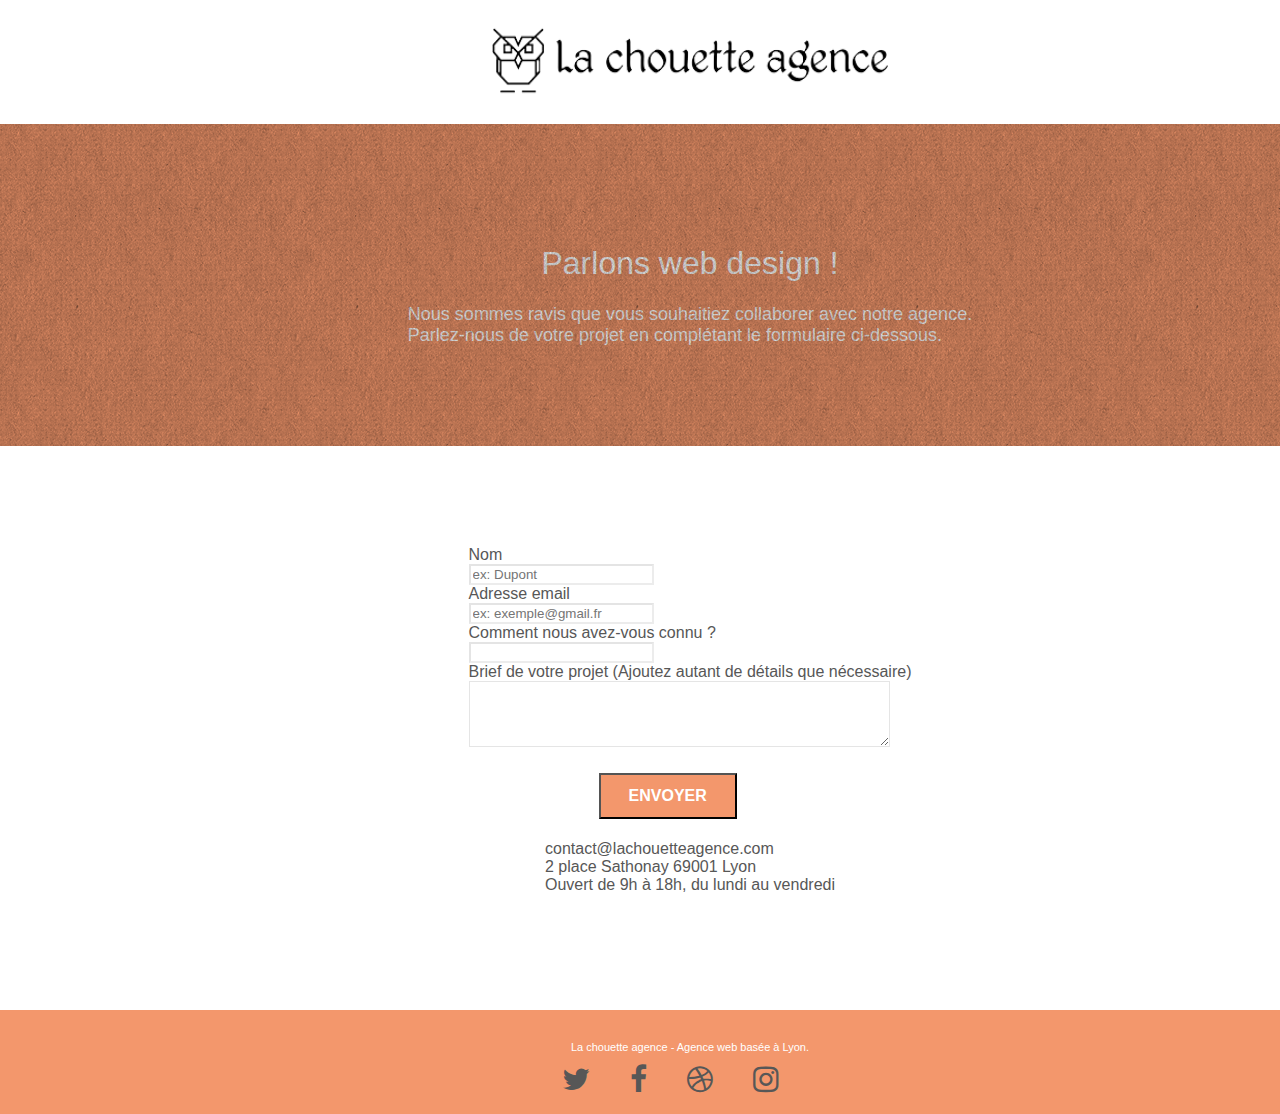
==== page2.html @ ee971419 "premier commit" ====
<!doctype html>
<html lang="Default">

<head>
	<meta charset="utf-8">
	<meta name="keywords" content="">
	<meta name="description" content="">
	<meta name="viewport" content="width=device-width, initial-scale=1.0, viewport-fit=cover">
	<link rel="shortcut icon" type="image/png" href="favicon.jpg">

	<link rel="stylesheet" type="text/css" href="./css/bootstrap.min.css">
	<link rel="stylesheet" type="text/css" href="style.css">
	<link rel="stylesheet" type="text/css" href="./css/font-awesome.min.css">
	<link rel="stylesheet" type="text/css" href="./css/font-awesome.css">
	<link rel="stylesheet" type="text/css" href="./css/et-line.min.css">


	<script src="./js/jquery-2.1.0.min.js"></script>
	<script src="./js/bootstrap.min.js"></script>
	<script src="./js/blocs.min.js"></script>
	<script src="./js/jqBootstrapValidation.js"></script>
	<script src="./js/formHandler.js"></script>
	<title>La chouette agence: Agence de Webdesign à Lyon</title>


	<!-- Analytics -->

	<!-- Analytics END -->

</head>

<body>
	<!-- Principal conteneur -->
	<div class="page-container">

		<!-- bloc-0 -->
		<header>
			<div class="bloc bgc-white l-bloc " >
				<div class="container bloc-sm">
					<nav class="navbar row">
						<div class="navbar-header">
							<a class="navbar-brand" href="index.html"><img src="img/la-chouette-agence.png"
									  /></a>
						</div>
					</nav>
				</div>
			</div>
		</header>
		<!-- bloc-0 END -->

		<!-- bloc-6 -->
		<main>
			<article class="parlons">
				<div class="bloc bg-dots-bg bg-repeat bgc-atomic-tangerine d-bloc bloc-bg-texture texture-paper"
					id="bloc-6">
					<div class="container bloc-lg">
						<div class="row">
							<div class="col-sm-12">
								<h1 class="text-center hero-bloc-text tc-white">
									Parlons web design !
								</h1>
								<p class="text-center mg-lg tc-white tight-width-whitespace">
									Nous sommes ravis que vous souhaitiez collaborer avec notre agence.<br>
									Parlez-nous de votre projet en complétant le formulaire ci-dessous.
								</p>
							</div>
						</div>
					</div>
				</div>
			</article>
			<!-- bloc-6 END -->

			<!-- bloc-7 -->
			<article class="inscription">
				<div class="bloc bgc-white l-bloc" id="bloc-7">
					<div class="container bloc-lg">
						<div class="row">
							<div class="col-sm-6">
								<form id="form_1" novalidate success-msg="Your message has been sent."
									fail-msg="Sorry it seems that our mail server is not responding, Sorry for the inconvenience!">
									<div class="form-group">
										<label>
											Nom
										</label> <br>
										<input id="name" class="form-control" placeholder="ex: Dupont" required />
									</div>
									<div class="form-group">
										<label>
											Adresse email
										</label> <br>
										<input id="email" class="form-control" type="email" placeholder="ex: exemple@gmail.fr" required />
									</div>
									<div class="form-group">
										<label>
											Comment nous avez-vous connu ?
										</label><br>
										<input class="form-control" type="email" required id="input_504" />
									</div>
									<div class="form-group">
										<label>
											Brief de votre projet (Ajoutez autant de détails que nécessaire)<br>
										</label><textarea id="message" class="form-control" rows="4" cols="50"
											required></textarea>
									</div>
									<button class="bloc-button btn btn-lg btn-block cta-hero btn-atomic-tangerine"
										type="submit">
										Envoyer
									</button>
								</form>
							</div>
							<div class="col-sm-6">
								<p>
									contact@lachouetteagence.com<br>2 place Sathonay 69001 Lyon<br>Ouvert de 9h à 18h,
									du lundi au vendredi<br>
								</p>
							</div>
						</div>
					</div>
				</div>
			</article>
		</main>
		<!-- bloc-7 END -->

		<!-- ScrollToTop Button -->
		<a class="bloc-button btn btn-d scrollToTop" onclick="scrollToTarget('1')"><span
				class="fa fa-chevron-up"></span></a>
		<!-- ScrollToTop Button END-->


		<!-- Footer - bloc-8 -->
		<footer>
		<div class="bloc bgc-atomic-tangerine d-bloc" id="bloc-8">
			<div class="container bloc-sm">
				<div class="row">
					<div class="col-sm-12">
						<p class="text-center white">
							La chouette agence - Agence web basée à Lyon.<br>
						</p>
						<div class="row row-no-gutters social">
							<div class="col-sm-3">
								<div class="text-center">
									<a class="social" href="index.html"><span class="fa fa-twitter icon-md"></span></a>
								</div>
							</div>
							<div class="col-sm-3">
								<div class="text-center">
									<a class="social" href="index.html"><span class="fa fa-facebook icon-md"></span></a>
								</div>
							</div>
							<div class="col-sm-3">
								<div class="text-center">
									<a class="social" href="index.html"><span class="fa fa-dribbble icon-md"></span></a>
								</div>
							</div>
							<div class="col-sm-3">
								<div class="text-center">
									<a class="social" href="index.html"><span
											class="fa fa-instagram icon-md"></span></a>
								</div>
							</div>
						</div>
					</div>
				</div>
			</div>

		</div>
		</footer>
		<!-- Footer - bloc-8 END -->

	</div>
	<!-- Principal conteneur END -->


</body>

</html>
---- style.css ----
/* Modifications */
@media (max-width: 768px) {
    .portfolio img{
        width: 100%;
    }
    
}

header .navbar-header{
    display: flex;
    justify-content: center;
    
}
header .navbar-header img{
    width: 400px;
    height: 80px;
}
.col-sm-12 {
    display: flex;
    flex-direction: column;
    align-items: center;
    color: white;

}
.col-sm-12 h1{
    font-size: xx-large;
}

.parlons p{
    font-size: large;
}
.social{
    display: flex;
    flex-direction: row;
    text-decoration: none;
}
.social a{
    margin-right: 40px;
}
.inscription .col-sm-6 {
    display: flex;
    justify-content: center;

}

.inscription .col-sm-6 button{
    margin-left: 130px;
}

.inscription .col-sm-6 p{
    font-size: medium;
}
/* Fin de modification */
body {
    margin: 0;
    padding: 0;
    background: #FFF;
    overflow-x: hidden;
    -webkit-font-smoothing: antialiased;
    -moz-osx-font-smoothing: grayscale;
}

a,
button {
    transition: all .3s ease-in-out;
    outline: none!important;
}

a:hover {
    text-decoration: none;
    cursor: pointer;
}

.bloc {
    width: 100%;
    clear: both;
    background: 50% 50% no-repeat;
    padding: 0 50px;
    -webkit-background-size: cover;
    -moz-background-size: cover;
    -o-background-size: cover;
    background-size: cover;
    position: relative;
}

.bloc .container {
    padding-left: 0;
    padding-right: 0;
}

.bloc-lg {
    padding: 100px 50px;
}

.bloc-md {
    padding: 50px;
}

.bloc-sm {
    padding: 20px 50px;
}



.bg-repeat {
    background: repeat;
}



.bloc-bg-texture::before {
    content: "";
    background-size: 2px 2px;
    position: absolute;
    top: 0;
    bottom: 0;
    left: 0;
    right: 0;
}

.texture-paper::before {
    background: url("img/texture-paper.png");
    background-size: 280px 280px;
}

.b-parallax {
    background-attachment: fixed;
}




@media (min-width: 768px) {
    .site-navigation {
        position: absolute;
        top: 50%;
        right: 20px;
        transform: translate(0, -50%);
        -webkit-transform: translateY(-50%);
    }
    .nav > li .dropdown-menu a,
    .nav > li .dropdown-menu a:hover {
        color: #484848;
    }
    .nav-invert .site-navigation {
        left: 0;
        right: 0;
    }
    .nav-center {
        text-align: center;
    }
    .nav-center .navbar-header {
        width: 100%;
    }
    .nav-center .navbar-header,
    .nav-center .navbar-brand,
    .nav-center .nav > li {
        float: none;
        display: inline-block;
    }
    .nav-center .site-navigation {
        position: relative;
        width: 100%;
        right: 0;
        margin-right: 0px;
        margin-top: 20px;
    }
    .nav-center.mini-nav .navbar-toggle {
        float: none;
        margin: 10px auto 0;
    }
}



.btn {
    margin: 0 5px 5px 0;
}

.btn.pull-right {
    margin: 0 0 5px 5px;
}

.btn-d,
.btn-d:hover,
.btn-d:focus {
    color: #FFF;
    background: rgba(0, 0, 0, .3);
}

button {
    outline: none!important;
}

.btn-rd {
    border-radius: 40px;
}

.btn-clean {
    border: 1px solid rgba(0, 0, 0, .08);
    border-bottom-color: rgba(0, 0, 0, .1);
    text-shadow: 0 1px 0 rgba(0, 0, 1, .1);
    box-shadow: 0 1px 3px rgba(0, 0, 1, .25), inset 0 1px 0 0 rgba(255, 255, 255, .15);
}

.icon-md {
    font-size: 30px!important;
}

.icon-lg {
    font-size: 60px!important;
}

.sm-shadow {
    text-shadow: 0 1px 2px rgba(0, 0, 0, .3);
}

.panel-sq,
.panel-sq .panel-heading,
.panel-sq .panel-footer {
    border-radius: 0;
}

.panel-rd {
    border-radius: 30px;
}

.panel-rd .panel-heading {
    border-radius: 29px 29px 0 0;
}

.panel-rd .panel-footer {
    border-radius: 0 0 29px 29px;
}

.form-control {
    border-color: rgba(0, 0, 0, .1);
    box-shadow: none;
}

.scrollToTop {
    width: 40px;
    height: 40px;
    position: fixed;
    bottom: 20px;
    right: 20px;
    opacity: 0;
    z-index: 500;
    transition: all .3s ease-in-out;
}

.scrollToTop span {
    margin-top: 6px;
}

.showScrollTop {
    font-size: 14px;
    opacity: 1;
}

a[data-lightbox] {
    position: relative;
    display: block;
    text-align: center;
}

a[data-lightbox]:hover::before {
    content: "+";
    font-family: "HelveticaNeue-Light", "Helvetica Neue Light", "Helvetica Neue", Helvetica, Arial;
    font-size: 32px;
    width: 50px;
    height: 50px;
    margin-left: -25px;
    border-radius: 50%;
    background: rgba(0, 0, 0, .6);
    color: #FFF;
    font-weight: 100;
    z-index: 1;
    position: absolute;
    top: 50%;
    transform: translateY(-50%);
    -webkit-transform: translateY(-50%);
}

a[data-lightbox]:hover img {
    opacity: 0.6;
    -webkit-animation-fill-mode: none;
    animation-fill-mode: none;
}

#lightbox-modal {
    display: flex;
    align-items: center;
}

.lightbox-caption {
    padding: 20px;
    color: #FFF;
    background: rgba(0, 0, 0, .5);
    position: absolute;
    left: 15px;
    right: 15px;
    bottom: 5px;
}

.close-lightbox {
    color: #FFF;
    font-size: 30px;
    position: absolute;
    top: 20px;
    right: 20px;
    z-index: 20;
    background: rgba(0, 0, 0, .5);
    border: none;
    line-height: 30px;
    padding: 0 9px 5px;
    opacity: 0.3;
}

.close-lightbox:hover,
.next-lightbox:hover,
.prev-lightbox:hover {
    opacity: 1.0;
    color: #FFF;
}

.next-lightbox,
.prev-lightbox {
    font-size: 20px;
    color: rgba(255, 255, 255, .9);
    background: rgba(0, 0, 0, .5);
    transition: all .2s ease-in-out;
    position: absolute;
    top: 45%;
    z-index: 1;
    opacity: 0.4;
}

.next-lightbox {
    padding: 6px 8px 1px 13px;
    right: 25px;
}

.prev-lightbox {
    padding: 6px 13px 1px 10px;
    left: 25px;
}

.snapshot-lb .modal-body {
    padding-bottom: 45px;
}

.snapshot-lb .lightbox-caption {
    padding: 0;
    color: rgba(0, 0, 0, .5);
    background: none;
}

h1,
h2,
h3,
h4,
h5,
h6,
p,
label,
.btn,
a {
    font-family: "helvetica";
    font-weight: 400;
    color: #575757!important;
}







p {
    font-size: 11px;
}

.tight-width-whitespace {
    max-width: 600px;
    margin: auto auto auto auto;
}

.h1 {
    font-size: 20px;
    font-family: "Open Sans";
}

.cta-hero {
    margin-top: 22px;
    color: #FFFFFF!important;
    text-transform: uppercase;
    padding: 12px 28px 12px 28px;
    font-size: 16px;
    font-weight: 700;
}

.social {
    max-width: 400px;
    margin: auto auto auto auto;
}
@media (max-width: 768px) {
    .social{
        display: flex;
        justify-content: center;
    }
    
}

h2 {
    font-size: 22px;
    line-height: 1.4em;
}

h3 {
    font-size: 15px;
    text-transform: uppercase;
    font-weight: 700;
    color: #333333!important;
}

.med-width-whitespace {
    max-width: 800px;
    margin: auto auto auto auto;
    box-shadow: 0px 0px 0px #000000;
}




.icons {
    margin-bottom: 14px;
    margin-top: 24px;
}

.white {
    color: #FFFFFF!important;
}

.portfolio-thumb {
    margin-bottom: 24px;
}

.portfolio-row {
    margin-bottom: 44px;
    margin-top: 50px;
}

.avatar {
    box-shadow: 0px 4px 9px rgba(0, 0, 0, 0.3);
}

.black-background {
    background-color: rgba(165, 147, 99, 0.7);
    padding: 40px 40px 40px 40px;
}

.bold-link {
    font-weight: 900;
    text-decoration: underline!important;
}


.bgc-atomic-tangerine {
    background-color: #F3976C;
}

.tc-white {
    color: #FFFFFF!important;
}

.btn-atomic-tangerine {
    background: #F3976C;
    color: #FFFFFF!important;
}

.btn-atomic-tangerine:hover {
    background: #c27956!important;
    color: #FFFFFF!important;
}

.ltc-white {
    color: #FFFFFF!important;
}

.ltc-white:hover {
    color: #cccccc!important;
}




.bg-dots-bg {
    background-image: url("img/dots-bg.png");
}

.bg-lines-h2-bg {
    background-image: url("img/lines-h2-bg.png");
}

.bg-banniere {
    background-image: url("img/la-chouette-agence-banniere.jpg");
}

.bg-presentation {
    background-image: url("img/image-de-presentation.bmp");
}

@media (max-width: 1024px) {
    .bloc {
        padding-left: 20px;
        padding-right: 20px;
    }
    .bloc.full-width-bloc,
    .bloc-tile-2.full-width-bloc .container,
    .bloc-tile-3.full-width-bloc .container,
    .bloc-tile-4.full-width-bloc .container {
        padding-left: 0;
        padding-right: 0;
    }
}

@media (max-width: 992px) and (min-width: 768px) {
    .navbar .nav {
        max-width: 80%
    }
    .nav-center.navbar .nav {
        max-width: 100%
    }
}

@media only screen and (min-device-width: 768px) and (max-device-width: 1024px) and (orientation: landscape) {
    .b-parallax {
        background-attachment: scroll;
    }
}

@media only screen and (min-device-width: 1024px) and (max-device-width: 1366px) and (-webkit-min-device-pixel-ratio: 1.5) {
    .b-parallax {
        background-attachment: scroll;
    }
}

@media (max-width: 991px) {
    .container {
        width: 100%;
    }
    .b-parallax {
        background-attachment: scroll;
    }

    .bloc {
        padding-left: constant(safe-area-inset-left);
        padding-right: constant(safe-area-inset-right);
    }
    .bloc-group,
    .bloc-group .bloc {
        display: block;
        width: 100%;
    }
    .bloc-fill-screen .fill-bloc-top-edge,
    .bloc-fill-screen .fill-bloc-bottom-edge {
        padding: 0 20px;
        padding-left: constant(safe-area-inset-left);
        padding-right: constant(safe-area-inset-right);
    }
}

@media (max-width: 767px) {

    h1,
    h2,
    h3,
    h4,
    h5,
    h6,
    p,
    #disqus_thread {
        padding-left: 10px!important;
        padding-right: 10px!important;
    }
    .b-parallax {
        background-attachment: scroll;
    }
    .navbar .nav {
        padding-top: 0;
        border-top: 1px solid rgba(0, 0, 0, .2);
        float: none!important;
    }
    .navbar.row {
        margin-left: 0;
        margin-right: 0;
    }
    .site-navigation {
        position: inherit;
        transform: none;
        -webkit-transform: none;
        -ms-transform: none;
    }
    .nav > li {
        margin-top: 0;
        border-bottom: 1px solid rgba(0, 0, 0, .1);
        background: rgba(0, 0, 0, .05);
        text-align: left;
        padding-left: 15px;
        width: 100%;
    }
    .nav > li:hover {
        background: rgba(0, 0, 0, .08);
    }
    .dropdown .dropdown a .caret {
        float: none;
        margin: 5px 0 0 10px!important;
        border: 4px solid black;
        border-bottom-color: transparent;
        border-right-color: transparent;
        border-left-color: transparent;
    }
    #hero-bloc .navbar .nav {
        background: rgba(0, 0, 0, .8);
    }
    #hero-bloc .navbar .nav a {
        color: rgba(255, 255, 255, .6);
    }
    .hero {
        padding: 50px 0;
    }
    .hero-nav {
        left: -1px;
        right: -1px;
    }
    .navbar-collapse {
        padding: 0;
        overflow-x: hidden;
        -webkit-box-shadow: none;
        box-shadow: none;
    }
    .navbar-brand img {
        max-height: 40px;
        width: auto;
    }
    .nav-invert .navbar-header {
        float: none;
        width: 100%;
    }
    .nav-invert .navbar-toggle {
        float: left;
        margin-left: 10px;
    }
    .bloc {
        padding-left: 0;
        padding-right: 0;
    }
    .bloc-xxl,
    .bloc-xl,
    .bloc-lg {
        padding: 40px 0;
    }
    .bloc-sm,
    .bloc-md {
        padding-left: 0;
        padding-right: 0;
    }
    .bloc-tile-2 .container,
    .bloc-tile-3 .container,
    .bloc-tile-4 .container,
    .bloc-fill-screen .fill-bloc-top-edge,
    .bloc-fill-screen .fill-bloc-bottom-edge {
        padding-left: 0;
        padding-right: 0;
    }
    .a-block {
        padding: 0 10px;
    }
    .btn-dwn {
        display: none;
    }
    .voffset {
        margin-top: 5px;
    }
    .voffset-md {
        margin-top: 20px;
    }
    .voffset-lg {
        margin-top: 30px;
    }
    form {
        padding: 5px;
    }
    .close-lightbox {
        display: inline-block;
    }
    .blocsapp-device-iphone5 {
        background-size: 216px 425px;
        padding-top: 60px;
        width: 216px;
        height: 425px;
    }
    .blocsapp-device-iphone5 img {
        width: 180px;
        height: 320px;
    }
}

@media (max-width: 400px) {
    .bloc {
        padding-left: 0;
        padding-right: 0;
    }
}

@media (max-width: 767px) {
    .bloc-mob-center-text {
        text-align: center;
    }
}
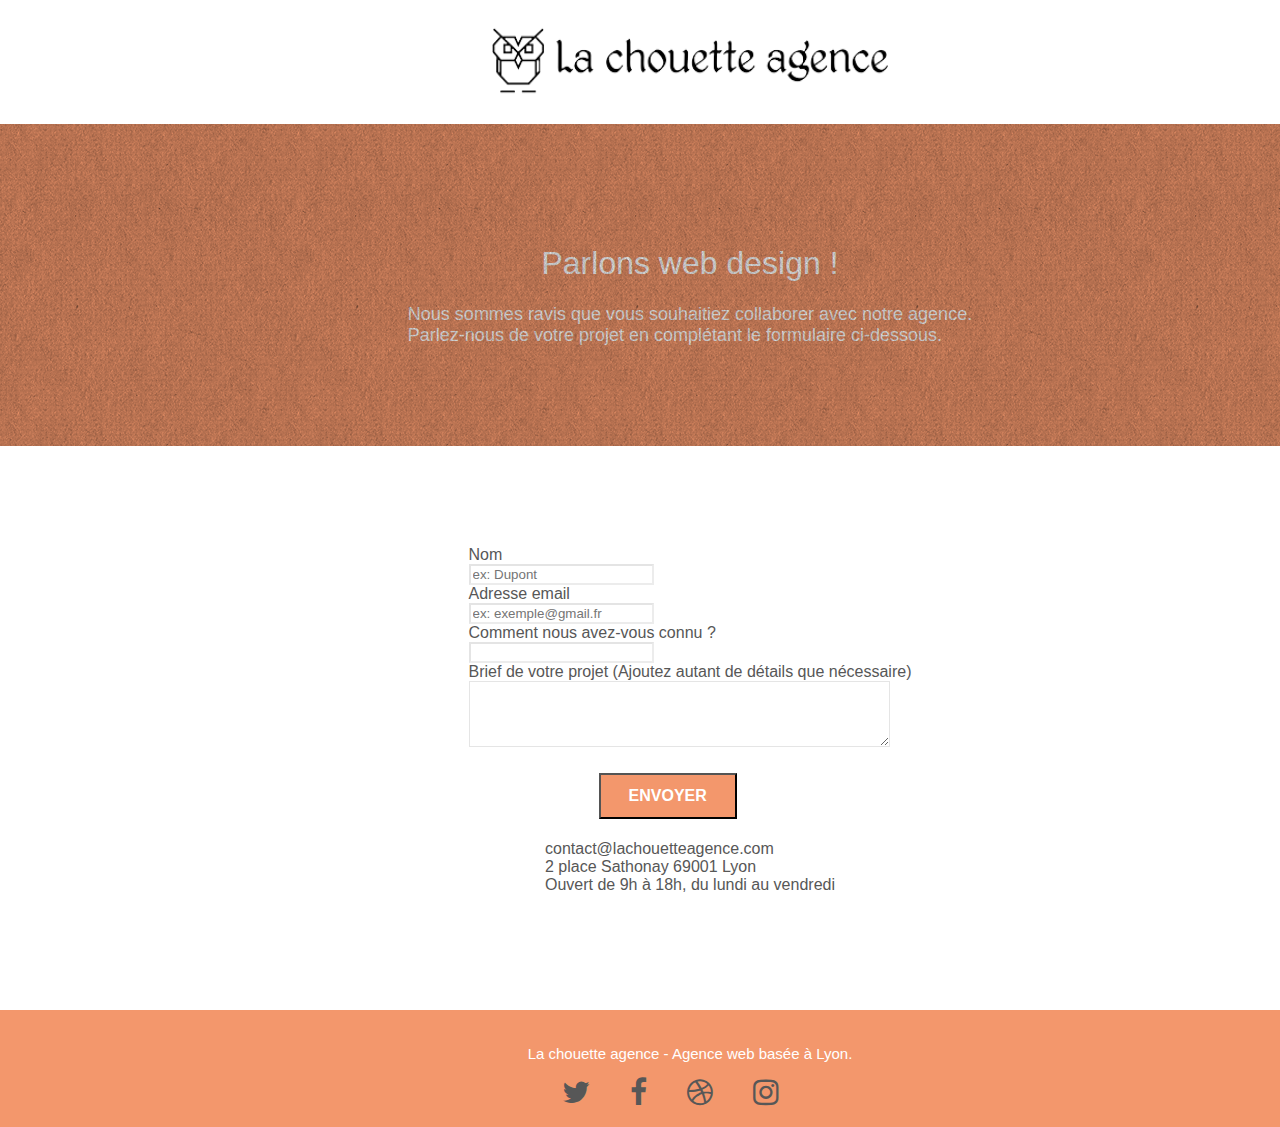
==== commit e61eda2b: "Ajout meta description et augmentation font-size" ====
--- a/page2.html
+++ b/page2.html
@@ -1,10 +1,10 @@
 <!doctype html>
-<html lang="Default">
+<html lang="fr">
 
 <head>
 	<meta charset="utf-8">
-	<meta name="keywords" content="">
-	<meta name="description" content="">
+	<meta name="keywords" content="Contact,seo, google, site web, site internet, agence webdesign Lyon, la chouette agencegit ">
+	<meta name="description" content="La chouette agence est une agence de web design basé sur Lyon qui aide les entreprises à devenir attractives et visibles sur Internet.">
 	<meta name="viewport" content="width=device-width, initial-scale=1.0, viewport-fit=cover">
 	<link rel="shortcut icon" type="image/png" href="favicon.jpg">
 
@@ -39,8 +39,7 @@
 				<div class="container bloc-sm">
 					<nav class="navbar row">
 						<div class="navbar-header">
-							<a class="navbar-brand" href="index.html"><img src="img/la-chouette-agence.png"
-									  /></a>
+							<a class="navbar-brand" href="index.html"><img src="img/la-chouette-agence.png" alt="Logo"/></a>
 						</div>
 					</nav>
 				</div>
@@ -81,26 +80,29 @@
 									<div class="form-group">
 										<label>
 											Nom
-										</label> <br>
+										 <br>
 										<input id="name" class="form-control" placeholder="ex: Dupont" required />
+										</label>
 									</div>
 									<div class="form-group">
 										<label>
 											Adresse email
-										</label> <br>
+										 <br>
 										<input id="email" class="form-control" type="email" placeholder="ex: exemple@gmail.fr" required />
+										</label>
 									</div>
 									<div class="form-group">
 										<label>
 											Comment nous avez-vous connu ?
-										</label><br>
+										<br>
 										<input class="form-control" type="email" required id="input_504" />
+										</label>
 									</div>
 									<div class="form-group">
 										<label>
 											Brief de votre projet (Ajoutez autant de détails que nécessaire)<br>
-										</label><textarea id="message" class="form-control" rows="4" cols="50"
-											required></textarea>
+										<textarea id="message" class="form-control" rows="4" cols="50"required></textarea>
+										</label>
 									</div>
 									<button class="bloc-button btn btn-lg btn-block cta-hero btn-atomic-tangerine"
 										type="submit">
@@ -139,22 +141,22 @@
 						<div class="row row-no-gutters social">
 							<div class="col-sm-3">
 								<div class="text-center">
-									<a class="social" href="index.html"><span class="fa fa-twitter icon-md"></span></a>
+									<a class="social" href="#"><span class="fa fa-twitter icon-md"></span></a>
 								</div>
 							</div>
 							<div class="col-sm-3">
 								<div class="text-center">
-									<a class="social" href="index.html"><span class="fa fa-facebook icon-md"></span></a>
+									<a class="social" href="#"><span class="fa fa-facebook icon-md"></span></a>
 								</div>
 							</div>
 							<div class="col-sm-3">
 								<div class="text-center">
-									<a class="social" href="index.html"><span class="fa fa-dribbble icon-md"></span></a>
+									<a class="social" href="#"><span class="fa fa-dribbble icon-md"></span></a>
 								</div>
 							</div>
 							<div class="col-sm-3">
 								<div class="text-center">
-									<a class="social" href="index.html"><span
+									<a class="social" href="#"><span
 											class="fa fa-instagram icon-md"></span></a>
 								</div>
 							</div>
--- a/style.css
+++ b/style.css
@@ -379,7 +379,7 @@
 
 
 p {
-    font-size: 11px;
+    font-size: 15px;
 }
 
 .tight-width-whitespace {
@@ -509,7 +509,7 @@
 }
 
 .bg-presentation {
-    background-image: url("img/image-de-presentation.bmp");
+    background-image: url("img/image-de-presentation.jpg");
 }
 
 @media (max-width: 1024px) {
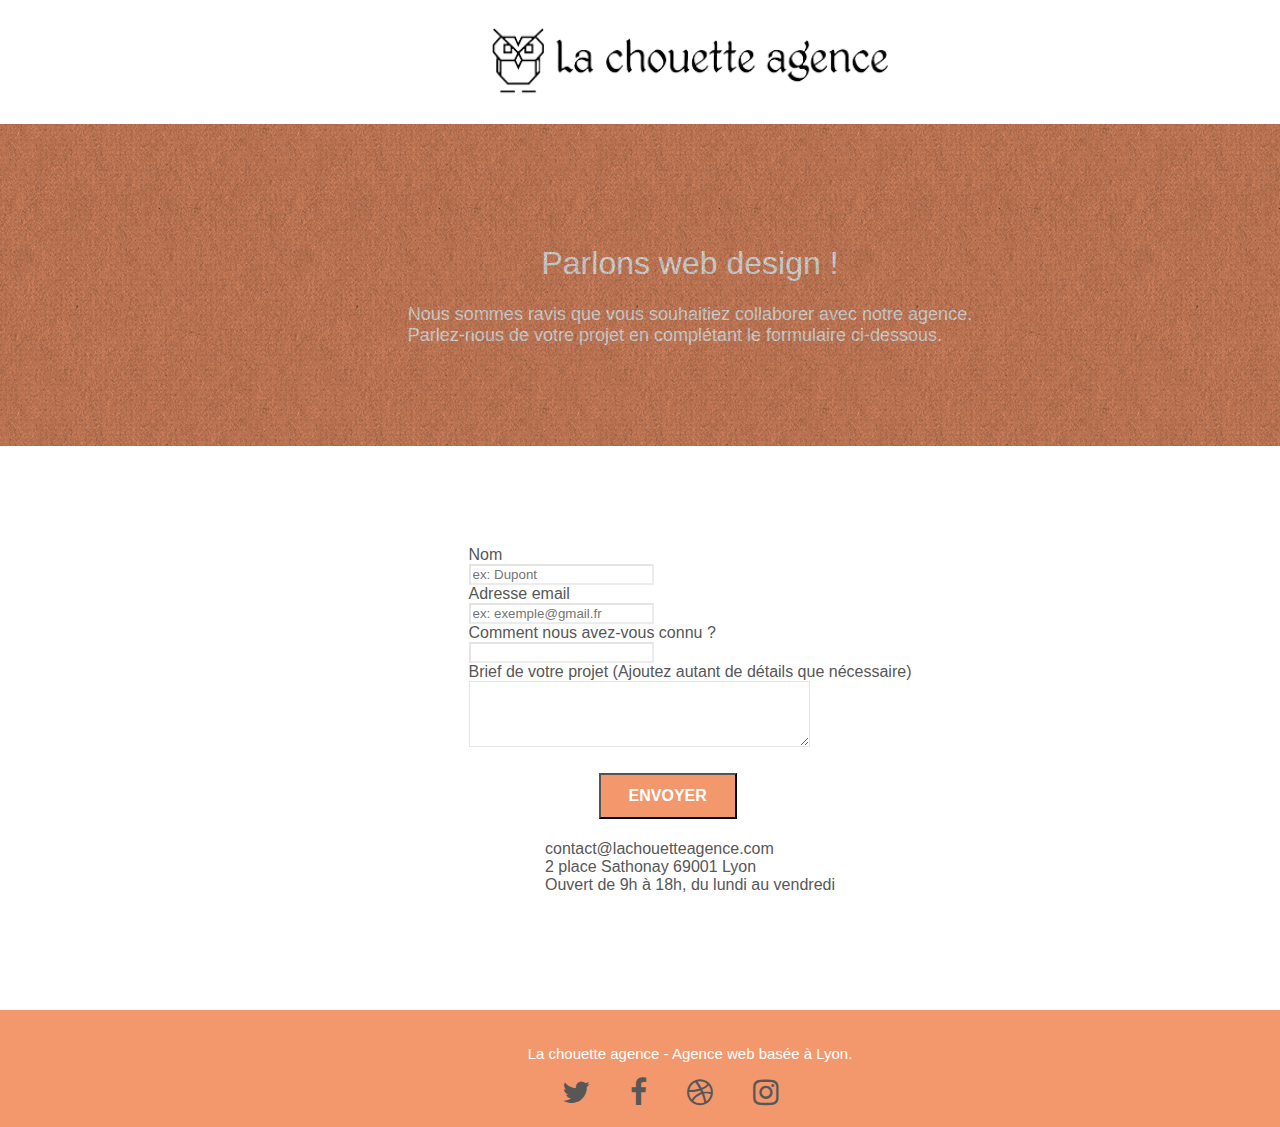
==== commit 411ae606: "correction CSS" ====
--- a/page2.html
+++ b/page2.html
@@ -75,8 +75,7 @@
 					<div class="container bloc-lg">
 						<div class="row">
 							<div class="col-sm-6">
-								<form id="form_1" novalidate success-msg="Your message has been sent."
-									fail-msg="Sorry it seems that our mail server is not responding, Sorry for the inconvenience!">
+								<form id="form_1" >
 									<div class="form-group">
 										<label>
 											Nom
@@ -101,7 +100,7 @@
 									<div class="form-group">
 										<label>
 											Brief de votre projet (Ajoutez autant de détails que nécessaire)<br>
-										<textarea id="message" class="form-control" rows="4" cols="50"required></textarea>
+										<textarea id="message" class="form-control" rows="4" cols="40" required></textarea>
 										</label>
 									</div>
 									<button class="bloc-button btn btn-lg btn-block cta-hero btn-atomic-tangerine"
--- a/style.css
+++ b/style.css
@@ -27,6 +27,7 @@
     font-size: xx-large;
 }
 
+
 .parlons p{
     font-size: large;
 }
@@ -38,6 +39,9 @@
 .social a{
     margin-right: 40px;
 }
+.navbar-brand img{
+    font-size: 200px;
+}
 .inscription .col-sm-6 {
     display: flex;
     justify-content: center;
@@ -50,6 +54,25 @@
 
 .inscription .col-sm-6 p{
     font-size: medium;
+
+
+}
+@media (max-width: 768px) {
+    .inscription{
+    font-size: x-small;
+    }
+    .inscription .col-sm-6 button{
+        margin-left: 0px;
+    }
+    
+    .parlons .text-center{
+        font-size: medium;
+        max-width: 300px;
+    }
+    header .navbar-header img{
+        width: 300px;
+        height: 80px;
+    }
 }
 /* Fin de modification */
 body {
@@ -535,13 +558,13 @@
     }
 }
 
-@media only screen and (min-device-width: 768px) and (max-device-width: 1024px) and (orientation: landscape) {
+@media only screen and (min-width: 768px) and (max-width: 1024px) and (orientation: landscape) {
     .b-parallax {
         background-attachment: scroll;
     }
 }
 
-@media only screen and (min-device-width: 1024px) and (max-device-width: 1366px) and (-webkit-min-device-pixel-ratio: 1.5) {
+@media only screen and (min-width: 1024px) and (max-width: 1366px) and (-webkit-min-device-pixel-ratio: 1.5) {
     .b-parallax {
         background-attachment: scroll;
     }
@@ -555,10 +578,7 @@
         background-attachment: scroll;
     }
 
-    .bloc {
-        padding-left: constant(safe-area-inset-left);
-        padding-right: constant(safe-area-inset-right);
-    }
+
     .bloc-group,
     .bloc-group .bloc {
         display: block;
@@ -567,8 +587,7 @@
     .bloc-fill-screen .fill-bloc-top-edge,
     .bloc-fill-screen .fill-bloc-bottom-edge {
         padding: 0 20px;
-        padding-left: constant(safe-area-inset-left);
-        padding-right: constant(safe-area-inset-right);
+
     }
 }
 
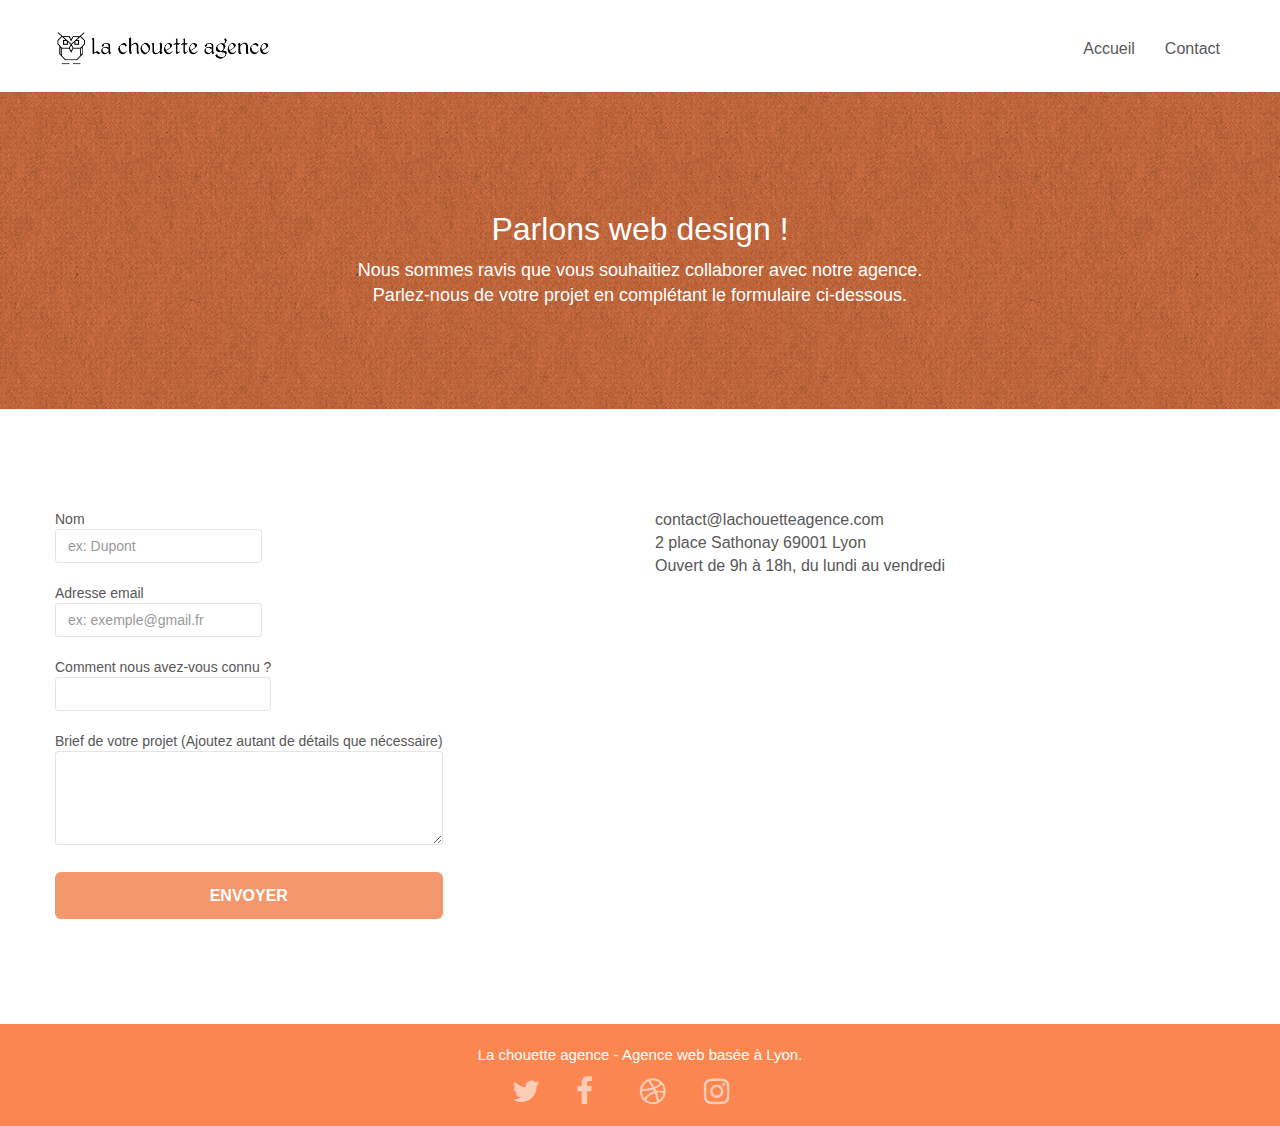
==== commit 66e9d6bd: "Rajout nav et test couleur" ====
--- a/page2.html
+++ b/page2.html
@@ -8,18 +8,17 @@
 	<meta name="viewport" content="width=device-width, initial-scale=1.0, viewport-fit=cover">
 	<link rel="shortcut icon" type="image/png" href="favicon.jpg">
 
-	<link rel="stylesheet" type="text/css" href="./css/bootstrap.min.css">
+	<link rel="stylesheet" type="text/css" href="./css/bootstrap.css">
 	<link rel="stylesheet" type="text/css" href="style.css">
-	<link rel="stylesheet" type="text/css" href="./css/font-awesome.min.css">
 	<link rel="stylesheet" type="text/css" href="./css/font-awesome.css">
-	<link rel="stylesheet" type="text/css" href="./css/et-line.min.css">
+	<link rel="stylesheet" type="text/css" href="./css/et-line.css">
 
 
-	<script src="./js/jquery-2.1.0.min.js"></script>
-	<script src="./js/bootstrap.min.js"></script>
-	<script src="./js/blocs.min.js"></script>
-	<script src="./js/jqBootstrapValidation.js"></script>
-	<script src="./js/formHandler.js"></script>
+	<script src="./js/jquery-2.1.0.js"></script>
+	<script src="./js/bootstrap.js"></script>
+	<script src="./js/blocs.js"></script>
+	<script src="./js/jquery.touchSwipe.js" defer></script>
+	<script src="./js/gmaps.js"></script>
 	<title>La chouette agence: Agence de Webdesign à Lyon</title>
 
 
@@ -34,18 +33,31 @@
 	<div class="page-container">
 
 		<!-- bloc-0 -->
-		<header>
-			<div class="bloc bgc-white l-bloc " >
-				<div class="container bloc-sm">
-					<nav class="navbar row">
-						<div class="navbar-header">
-							<a class="navbar-brand" href="index.html"><img src="img/la-chouette-agence.png" alt="Logo"/></a>
-						</div>
-					</nav>
-				</div>
+<div class="bloc bgc-white l-bloc " id="bloc-0">
+	<div class="container bloc-sm">
+		<nav class="navbar row">
+			<div class="navbar-header">
+				<a class="navbar-brand" href="index.html"><img src="img/la-chouette-agence.png" alt="logo chouette" height="40" /></a>
+				<button id="nav-toggle" type="button" class="ui-navbar-toggle navbar-toggle" data-toggle="collapse" data-target=".navbar-1">
+					<span class="sr-only">Toggle navigation</span><span class="icon-bar"></span><span class="icon-bar"></span><span class="icon-bar"></span>
+				</button>
 			</div>
-		</header>
-		<!-- bloc-0 END -->
+			<div class="collapse navbar-collapse navbar-1 special-dropdown-nav">
+				<ul class="site-navigation nav navbar-nav">
+					<li>
+						<a href="index.html">Accueil</a>
+					</li>
+					<li>
+					</li>
+					<li>
+						<a href="page2.html">Contact</a>
+					</li>
+				</ul>
+			</div>
+		</nav>
+	</div>
+</div>
+<!-- bloc-0 END -->
 
 		<!-- bloc-6 -->
 		<main>
--- a/style.css
+++ b/style.css
@@ -7,21 +7,14 @@
     
 }
 
-header .navbar-header{
-    display: flex;
-    justify-content: center;
-    
-}
-header .navbar-header img{
-    width: 400px;
-    height: 80px;
-}
+
+
 .col-sm-12 {
     display: flex;
     flex-direction: column;
     align-items: center;
     color: white;
-
+    
 }
 .col-sm-12 h1{
     font-size: xx-large;
@@ -39,18 +32,14 @@
 .social a{
     margin-right: 40px;
 }
-.navbar-brand img{
-    font-size: 200px;
-}
+
 .inscription .col-sm-6 {
     display: flex;
-    justify-content: center;
-
-}
-
-.inscription .col-sm-6 button{
-    margin-left: 130px;
-}
+justify-content: start;
+
+}
+
+
 
 .inscription .col-sm-6 p{
     font-size: medium;
@@ -93,6 +82,15 @@
 a:hover {
     text-decoration: none;
     cursor: pointer;
+}
+
+#page-loading-blocs-notifaction {
+    position: fixed;
+    top: 0;
+    bottom: 0;
+    width: 100%;
+    z-index: 100000;
+    background: #FFFFFF url("img/pageload-spinner.gif") no-repeat center center;
 }
 
 .bloc {
@@ -124,13 +122,29 @@
     padding: 20px 50px;
 }
 
-
+.bg-center,
+.bg-l-edge,
+.bg-r-edge,
+.bg-t-edge,
+.bg-b-edge,
+.bg-tl-edge,
+.bg-bl-edge,
+.bg-tr-edge,
+.bg-br-edge,
+.bg-repeat {
+    -webkit-background-size: auto!important;
+    -moz-background-size: auto!important;
+    -o-background-size: auto!important;
+    background-size: auto!important;
+}
 
 .bg-repeat {
     background: repeat;
 }
 
-
+.bg-t-edge {
+    background: top no-repeat;
+}
 
 .bloc-bg-texture::before {
     content: "";
@@ -151,8 +165,268 @@
     background-attachment: fixed;
 }
 
-
-
+.d-bloc {
+    color: rgba(255, 255, 255, 1);
+}
+
+.d-bloc button:hover {
+    color: rgba(255, 255, 255, 1);
+}
+
+.d-bloc .icon-round,
+.d-bloc .icon-square,
+.d-bloc .icon-rounded,
+.d-bloc .icon-semi-rounded-a,
+.d-bloc .icon-semi-rounded-b {
+    border-color: rgba(255, 255, 255, .9);
+}
+
+.d-bloc .divider-h span {
+    border-color: rgba(255, 255, 255, .2);
+}
+
+.d-bloc .a-btn,
+.d-bloc .navbar a,
+.d-bloc .navbar-brand,
+.d-bloc a .icon-sm,
+.d-bloc a .icon-md,
+.d-bloc a .icon-lg,
+.d-bloc a .icon-xl,
+.d-bloc h1 a,
+.d-bloc h2 a,
+.d-bloc h3 a,
+.d-bloc h4 a,
+.d-bloc h5 a,
+.d-bloc h6 a,
+.d-bloc p a {
+    color: rgba(255, 255, 255, .6);
+}
+
+.d-bloc .a-btn:hover,
+.d-bloc .navbar a:hover,
+.d-bloc .navbar-brand:hover,
+.d-bloc a:hover .icon-sm,
+.d-bloc a:hover .icon-md,
+.d-bloc a:hover .icon-lg,
+.d-bloc a:hover .icon-xl,
+.d-bloc h1 a:hover,
+.d-bloc h2 a:hover,
+.d-bloc h3 a:hover,
+.d-bloc h4 a:hover,
+.d-bloc h5 a:hover,
+.d-bloc h6 a:hover,
+.d-bloc p a:hover {
+    color: rgba(255, 255, 255, 1);
+}
+
+.d-bloc .navbar-toggle .icon-bar {
+    background: rgba(255, 255, 255, 1);
+}
+
+.d-bloc .btn-wire,
+.d-bloc .btn-wire:hover {
+    color: rgba(255, 255, 255, 1);
+    border-color: rgba(255, 255, 255, 1);
+}
+
+.d-bloc .panel {
+    color: rgba(0, 0, 0, .5);
+}
+
+.d-bloc .panel button:hover {
+    color: rgba(0, 0, 0, .7);
+}
+
+.d-bloc .panel icon {
+    border-color: rgba(0, 0, 0, .7);
+}
+
+.d-bloc .panel .divider-h span {
+    border-color: rgba(0, 0, 0, .1);
+}
+
+.d-bloc .panel .a-btn {
+    color: rgba(0, 0, 0, .6);
+}
+
+.d-bloc .panel .a-btn:hover {
+    color: rgba(0, 0, 0, 1);
+}
+
+.d-bloc .panel .btn-wire,
+.d-bloc .panel .btn-wire:hover {
+    color: rgba(0, 0, 0, .7);
+    border-color: rgba(0, 0, 0, .3);
+}
+
+.d-bloc .panel,
+.l-bloc {
+    color: rgba(0, 0, 0, .5);
+}
+
+.d-bloc .panel button:hover,
+.l-bloc button:hover {
+    color: rgba(0, 0, 0, .7);
+}
+
+.l-bloc .icon-round,
+.l-bloc .icon-square,
+.l-bloc .icon-rounded,
+.l-bloc .icon-semi-rounded-a,
+.l-bloc .icon-semi-rounded-b {
+    border-color: rgba(0, 0, 0, .7);
+}
+
+.d-bloc .panel .divider-h span,
+.l-bloc .divider-h span {
+    border-color: rgba(0, 0, 0, .1);
+}
+
+.d-bloc .panel .a-btn,
+.l-bloc .a-btn,
+.l-bloc .navbar a,
+.l-bloc .navbar-brand,
+.l-bloc a .icon-sm,
+.l-bloc a .icon-md,
+.l-bloc a .icon-lg,
+.l-bloc a .icon-xl,
+.l-bloc h1 a,
+.l-bloc h2 a,
+.l-bloc h3 a,
+.l-bloc h4 a,
+.l-bloc h5 a,
+.l-bloc h6 a,
+.l-bloc p a {
+    color: rgba(0, 0, 0, .6);
+}
+
+.d-bloc .panel .a-btn:hover,
+.l-bloc .a-btn:hover,
+.l-bloc .navbar a:hover,
+.l-bloc .navbar-brand:hover,
+.l-bloc a:hover .icon-sm,
+.l-bloc a:hover .icon-md,
+.l-bloc a:hover .icon-lg,
+.l-bloc a:hover .icon-xl,
+.l-bloc h1 a:hover,
+.l-bloc h2 a:hover,
+.l-bloc h3 a:hover,
+.l-bloc h4 a:hover,
+.l-bloc h5 a:hover,
+.l-bloc h6 a:hover,
+.l-bloc p a:hover {
+    color: rgba(0, 0, 0, 1);
+}
+
+.l-bloc .navbar-toggle .icon-bar {
+    color: rgba(0, 0, 0, .6);
+}
+
+.d-bloc .panel .btn-wire,
+.d-bloc .panel .btn-wire:hover,
+.l-bloc .btn-wire,
+.l-bloc .btn-wire:hover {
+    color: rgba(0, 0, 0, .7);
+    border-color: rgba(0, 0, 0, .3);
+}
+
+.voffset {
+    margin-top: 30px;
+}
+
+.voffset-lg {
+    margin-top: 80px;
+}
+
+.row-no-gutters {
+    margin-right: 0;
+    margin-left: 0;
+}
+
+.row.row-no-gutters > [class^="col-"],
+.row.row-no-gutters > [class*=" col-"] {
+    padding-right: 0;
+    padding-left: 0;
+}
+
+#bloc-1-hero h1 {
+    font-size: 32px;
+}
+
+.navbar {
+    margin-bottom: 0;
+    z-index: 1;
+}
+
+.navbar-brand {
+    height: auto;
+    padding: 3px 15px;
+    font-size: 25px;
+    font-weight: normal;
+    font-weight: 600;
+    line-height: 44px;
+}
+
+.navbar-brand img {
+    max-height: 200px;
+    margin: 0 5px 0 0;
+    display: inline;
+}
+
+.navbar-brand img[src$=svg] {
+    min-width: 100px;
+}
+
+.nav-center .navbar-brand img {
+    margin: 0;
+}
+
+.navbar .nav {
+    padding-top: 2px;
+    margin-right: -16px;
+    float: right;
+    z-index: 1;
+}
+
+.nav > li {
+    float: left;
+    margin-top: 4px;
+    font-size: 16px;
+}
+
+.navbar-nav .open .dropdown-menu > li > a {
+    text-align: inherit;
+}
+
+.nav > li a:hover,
+.nav > li a:focus {
+    background: transparent;
+}
+
+.navbar-toggle {
+    margin: 10px 10px 0 0;
+    border: 0px;
+}
+
+.navbar-toggle:hover {
+    background: transparent!important;
+}
+
+.navbar-toggle .icon-bar {
+    background-color: rgba(0, 0, 0, .5);
+    width: 26px;
+}
+
+.nav-invert .navbar .nav {
+    float: left;
+}
+
+.nav-invert .navbar-header,
+.nav-invert .navbar-brand {
+    float: right;
+    position: relative;
+    z-index: 2;
+}
 
 @media (min-width: 768px) {
     .site-navigation {
@@ -195,7 +469,47 @@
     }
 }
 
-
+.nav > li > .dropdown a {
+    background: none!important;
+    display: block;
+    padding: 14px 15px;
+}
+
+nav .caret {
+    margin: 0 5px;
+}
+
+.dropdown-menu .dropdown-menu {
+    top: -8px;
+    left: 100%;
+}
+
+.dropdown-menu .dropmenu-flow-right {
+    top: 100%;
+    left: 0;
+    margin-left: -1px;
+    border-top-left-radius: 0;
+    border-top-right-radius: 0;
+}
+
+.dropdown-menu .dropdown span {
+    border: 4px solid black;
+    border-top-color: transparent;
+    border-right-color: transparent;
+    border-bottom-color: transparent;
+    margin: 6px -5px 0 0!important;
+    float: right;
+}
+
+.mg-md {
+    margin-top: 10px;
+    margin-bottom: 20px;
+}
+
+.mg-lg {
+    margin-top: 10px;
+    margin-bottom: 40px;
+}
 
 .btn {
     margin: 0 5px 5px 0;
@@ -317,6 +631,17 @@
     align-items: center;
 }
 
+#lightbox-modal .modal-dialog {
+    width: 90%;
+    max-width: 900px;
+    margin: 0 auto 0;
+}
+
+#lightbox-modal .modal-dialog img {
+    max-height: 90vh;
+    margin: 0 auto;
+}
+
 .lightbox-caption {
     padding: 20px;
     color: #FFF;
@@ -397,9 +722,23 @@
 
 
 
-
-
-
+.hero-bloc-text {
+    font-size: 38px;
+}
+
+.hero-bloc-text-sub {
+    font-size: 36px;
+}
+
+.statement-bloc-text {
+    line-height: 26px;
+    font-style: italic;
+    font-size: 20px;
+    text-align: center;
+    font-weight: lighter;
+    max-width: 520px;
+    margin: auto auto auto auto;
+}
 
 p {
     font-size: 15px;
@@ -428,13 +767,6 @@
     max-width: 400px;
     margin: auto auto auto auto;
 }
-@media (max-width: 768px) {
-    .social{
-        display: flex;
-        justify-content: center;
-    }
-    
-}
 
 h2 {
     font-size: 22px;
@@ -454,8 +786,13 @@
     box-shadow: 0px 0px 0px #000000;
 }
 
-
-
+h1 {
+    color: #333333!important;
+}
+
+h4 {
+    color: #333333!important;
+}
 
 .icons {
     margin-bottom: 14px;
@@ -489,13 +826,20 @@
     text-decoration: underline!important;
 }
 
+.bgc-white {
+    background-color: #FFFFFF;
+}
+
+.bgc-dark-slate-blue {
+    background-color: #364577;
+}
 
 .bgc-atomic-tangerine {
-    background-color: #F3976C;
+    background-color: #fc864f;
 }
 
 .tc-white {
-    color: #FFFFFF!important;
+    color: white!important;
 }
 
 .btn-atomic-tangerine {
@@ -516,8 +860,18 @@
     color: #cccccc!important;
 }
 
-
-
+.ltc-atomic-tangerine {
+    color: #F3976C!important;
+}
+
+.ltc-atomic-tangerine:hover {
+    color: #c27956!important;
+}
+
+.icon-dark-slate-blue {
+    color: #364577!important;
+    border-color: #364577!important;
+}
 
 .bg-dots-bg {
     background-image: url("img/dots-bg.png");
@@ -558,13 +912,13 @@
     }
 }
 
-@media only screen and (min-width: 768px) and (max-width: 1024px) and (orientation: landscape) {
+@media only screen and (min-device-width: 768px) and (max-device-width: 1024px) and (orientation: landscape) {
     .b-parallax {
         background-attachment: scroll;
     }
 }
 
-@media only screen and (min-width: 1024px) and (max-width: 1366px) and (-webkit-min-device-pixel-ratio: 1.5) {
+@media only screen and (min-device-width: 1024px) and (max-device-width: 1366px) and (-webkit-min-device-pixel-ratio: 1.5) {
     .b-parallax {
         background-attachment: scroll;
     }
@@ -577,8 +931,15 @@
     .b-parallax {
         background-attachment: scroll;
     }
-
-
+    .page-container,
+    #hero-bloc {
+        overflow-x: hidden;
+        position: relative;
+    }
+    .bloc {
+        padding-left: constant(safe-area-inset-left);
+        padding-right: constant(safe-area-inset-right);
+    }
     .bloc-group,
     .bloc-group .bloc {
         display: block;
@@ -587,12 +948,16 @@
     .bloc-fill-screen .fill-bloc-top-edge,
     .bloc-fill-screen .fill-bloc-bottom-edge {
         padding: 0 20px;
-
+        padding-left: constant(safe-area-inset-left);
+        padding-right: constant(safe-area-inset-right);
     }
 }
 
 @media (max-width: 767px) {
-
+    .page-container {
+        overflow-x: hidden;
+        position: relative;
+    }
     h1,
     h2,
     h3,
--- a/css/et-line.css
+++ b/css/et-line.css
@@ -0,0 +1,519 @@
+@font-face {
+    font-family: et-line;
+    src: url(../fonts/et-line.eot);
+    src: url(../fonts/et-line.eot?#iefix) format('embedded-opentype'), url(../fonts/et-line.woff) format('woff'), url(../fonts/et-line.ttf) format('truetype'), url(../fonts/et-line.svg#et-line) format('svg');
+    font-weight: 400;
+    font-style: normal
+}
+
+.et-icon-adjustments,
+.et-icon-alarmclock,
+.et-icon-anchor,
+.et-icon-aperture,
+.et-icon-attachment,
+.et-icon-bargraph,
+.et-icon-basket,
+.et-icon-beaker,
+.et-icon-bike,
+.et-icon-book-open,
+.et-icon-briefcase,
+.et-icon-browser,
+.et-icon-calendar,
+.et-icon-camera,
+.et-icon-caution,
+.et-icon-chat,
+.et-icon-circle-compass,
+.et-icon-clipboard,
+.et-icon-clock,
+.et-icon-cloud,
+.et-icon-compass,
+.et-icon-desktop,
+.et-icon-dial,
+.et-icon-document,
+.et-icon-documents,
+.et-icon-download,
+.et-icon-dribbble,
+.et-icon-edit,
+.et-icon-envelope,
+.et-icon-expand,
+.et-icon-facebook,
+.et-icon-flag,
+.et-icon-focus,
+.et-icon-gears,
+.et-icon-genius,
+.et-icon-gift,
+.et-icon-global,
+.et-icon-globe,
+.et-icon-googleplus,
+.et-icon-grid,
+.et-icon-happy,
+.et-icon-hazardous,
+.et-icon-heart,
+.et-icon-hotairballoon,
+.et-icon-hourglass,
+.et-icon-key,
+.et-icon-laptop,
+.et-icon-layers,
+.et-icon-lifesaver,
+.et-icon-lightbulb,
+.et-icon-linegraph,
+.et-icon-linkedin,
+.et-icon-lock,
+.et-icon-magnifying-glass,
+.et-icon-map,
+.et-icon-map-pin,
+.et-icon-megaphone,
+.et-icon-mic,
+.et-icon-mobile,
+.et-icon-newspaper,
+.et-icon-notebook,
+.et-icon-paintbrush,
+.et-icon-paperclip,
+.et-icon-pencil,
+.et-icon-phone,
+.et-icon-picture,
+.et-icon-pictures,
+.et-icon-piechart,
+.et-icon-presentation,
+.et-icon-pricetags,
+.et-icon-printer,
+.et-icon-profile-female,
+.et-icon-profile-male,
+.et-icon-puzzle,
+.et-icon-quote,
+.et-icon-recycle,
+.et-icon-refresh,
+.et-icon-ribbon,
+.et-icon-rss,
+.et-icon-sad,
+.et-icon-scissors,
+.et-icon-scope,
+.et-icon-search,
+.et-icon-shield,
+.et-icon-speedometer,
+.et-icon-strategy,
+.et-icon-streetsign,
+.et-icon-tablet,
+.et-icon-target,
+.et-icon-telescope,
+.et-icon-toolbox,
+.et-icon-tools,
+.et-icon-tools-2,
+.et-icon-trophy,
+.et-icon-tumblr,
+.et-icon-twitter,
+.et-icon-upload,
+.et-icon-video,
+.et-icon-wallet,
+.et-icon-wine {
+    font-family: et-line;
+    speak: none;
+    font-style: normal;
+    font-weight: 400;
+    font-variant: normal;
+    text-transform: none;
+    line-height: 1;
+    -webkit-font-smoothing: antialiased;
+    -moz-osx-font-smoothing: grayscale;
+    display: inline-block
+}
+
+.et-icon-mobile:before {
+    content: "\e000"
+}
+
+.et-icon-laptop:before {
+    content: "\e001"
+}
+
+.et-icon-desktop:before {
+    content: "\e002"
+}
+
+.et-icon-tablet:before {
+    content: "\e003"
+}
+
+.et-icon-phone:before {
+    content: "\e004"
+}
+
+.et-icon-document:before {
+    content: "\e005"
+}
+
+.et-icon-documents:before {
+    content: "\e006"
+}
+
+.et-icon-search:before {
+    content: "\e007"
+}
+
+.et-icon-clipboard:before {
+    content: "\e008"
+}
+
+.et-icon-newspaper:before {
+    content: "\e009"
+}
+
+.et-icon-notebook:before {
+    content: "\e00a"
+}
+
+.et-icon-book-open:before {
+    content: "\e00b"
+}
+
+.et-icon-browser:before {
+    content: "\e00c"
+}
+
+.et-icon-calendar:before {
+    content: "\e00d"
+}
+
+.et-icon-presentation:before {
+    content: "\e00e"
+}
+
+.et-icon-picture:before {
+    content: "\e00f"
+}
+
+.et-icon-pictures:before {
+    content: "\e010"
+}
+
+.et-icon-video:before {
+    content: "\e011"
+}
+
+.et-icon-camera:before {
+    content: "\e012"
+}
+
+.et-icon-printer:before {
+    content: "\e013"
+}
+
+.et-icon-toolbox:before {
+    content: "\e014"
+}
+
+.et-icon-briefcase:before {
+    content: "\e015"
+}
+
+.et-icon-wallet:before {
+    content: "\e016"
+}
+
+.et-icon-gift:before {
+    content: "\e017"
+}
+
+.et-icon-bargraph:before {
+    content: "\e018"
+}
+
+.et-icon-grid:before {
+    content: "\e019"
+}
+
+.et-icon-expand:before {
+    content: "\e01a"
+}
+
+.et-icon-focus:before {
+    content: "\e01b"
+}
+
+.et-icon-edit:before {
+    content: "\e01c"
+}
+
+.et-icon-adjustments:before {
+    content: "\e01d"
+}
+
+.et-icon-ribbon:before {
+    content: "\e01e"
+}
+
+.et-icon-hourglass:before {
+    content: "\e01f"
+}
+
+.et-icon-lock:before {
+    content: "\e020"
+}
+
+.et-icon-megaphone:before {
+    content: "\e021"
+}
+
+.et-icon-shield:before {
+    content: "\e022"
+}
+
+.et-icon-trophy:before {
+    content: "\e023"
+}
+
+.et-icon-flag:before {
+    content: "\e024"
+}
+
+.et-icon-map:before {
+    content: "\e025"
+}
+
+.et-icon-puzzle:before {
+    content: "\e026"
+}
+
+.et-icon-basket:before {
+    content: "\e027"
+}
+
+.et-icon-envelope:before {
+    content: "\e028"
+}
+
+.et-icon-streetsign:before {
+    content: "\e029"
+}
+
+.et-icon-telescope:before {
+    content: "\e02a"
+}
+
+.et-icon-gears:before {
+    content: "\e02b"
+}
+
+.et-icon-key:before {
+    content: "\e02c"
+}
+
+.et-icon-paperclip:before {
+    content: "\e02d"
+}
+
+.et-icon-attachment:before {
+    content: "\e02e"
+}
+
+.et-icon-pricetags:before {
+    content: "\e02f"
+}
+
+.et-icon-lightbulb:before {
+    content: "\e030"
+}
+
+.et-icon-layers:before {
+    content: "\e031"
+}
+
+.et-icon-pencil:before {
+    content: "\e032"
+}
+
+.et-icon-tools:before {
+    content: "\e033"
+}
+
+.et-icon-tools-2:before {
+    content: "\e034"
+}
+
+.et-icon-scissors:before {
+    content: "\e035"
+}
+
+.et-icon-paintbrush:before {
+    content: "\e036"
+}
+
+.et-icon-magnifying-glass:before {
+    content: "\e037"
+}
+
+.et-icon-circle-compass:before {
+    content: "\e038"
+}
+
+.et-icon-linegraph:before {
+    content: "\e039"
+}
+
+.et-icon-mic:before {
+    content: "\e03a"
+}
+
+.et-icon-strategy:before {
+    content: "\e03b"
+}
+
+.et-icon-beaker:before {
+    content: "\e03c"
+}
+
+.et-icon-caution:before {
+    content: "\e03d"
+}
+
+.et-icon-recycle:before {
+    content: "\e03e"
+}
+
+.et-icon-anchor:before {
+    content: "\e03f"
+}
+
+.et-icon-profile-male:before {
+    content: "\e040"
+}
+
+.et-icon-profile-female:before {
+    content: "\e041"
+}
+
+.et-icon-bike:before {
+    content: "\e042"
+}
+
+.et-icon-wine:before {
+    content: "\e043"
+}
+
+.et-icon-hotairballoon:before {
+    content: "\e044"
+}
+
+.et-icon-globe:before {
+    content: "\e045"
+}
+
+.et-icon-genius:before {
+    content: "\e046"
+}
+
+.et-icon-map-pin:before {
+    content: "\e047"
+}
+
+.et-icon-dial:before {
+    content: "\e048"
+}
+
+.et-icon-chat:before {
+    content: "\e049"
+}
+
+.et-icon-heart:before {
+    content: "\e04a"
+}
+
+.et-icon-cloud:before {
+    content: "\e04b"
+}
+
+.et-icon-upload:before {
+    content: "\e04c"
+}
+
+.et-icon-download:before {
+    content: "\e04d"
+}
+
+.et-icon-target:before {
+    content: "\e04e"
+}
+
+.et-icon-hazardous:before {
+    content: "\e04f"
+}
+
+.et-icon-piechart:before {
+    content: "\e050"
+}
+
+.et-icon-speedometer:before {
+    content: "\e051"
+}
+
+.et-icon-global:before {
+    content: "\e052"
+}
+
+.et-icon-compass:before {
+    content: "\e053"
+}
+
+.et-icon-lifesaver:before {
+    content: "\e054"
+}
+
+.et-icon-clock:before {
+    content: "\e055"
+}
+
+.et-icon-aperture:before {
+    content: "\e056"
+}
+
+.et-icon-quote:before {
+    content: "\e057"
+}
+
+.et-icon-scope:before {
+    content: "\e058"
+}
+
+.et-icon-alarmclock:before {
+    content: "\e059"
+}
+
+.et-icon-refresh:before {
+    content: "\e05a"
+}
+
+.et-icon-happy:before {
+    content: "\e05b"
+}
+
+.et-icon-sad:before {
+    content: "\e05c"
+}
+
+.et-icon-facebook:before {
+    content: "\e05d"
+}
+
+.et-icon-twitter:before {
+    content: "\e05e"
+}
+
+.et-icon-googleplus:before {
+    content: "\e05f"
+}
+
+.et-icon-rss:before {
+    content: "\e060"
+}
+
+.et-icon-tumblr:before {
+    content: "\e061"
+}
+
+.et-icon-linkedin:before {
+    content: "\e062"
+}
+
+.et-icon-dribbble:before {
+    content: "\e063"
+}